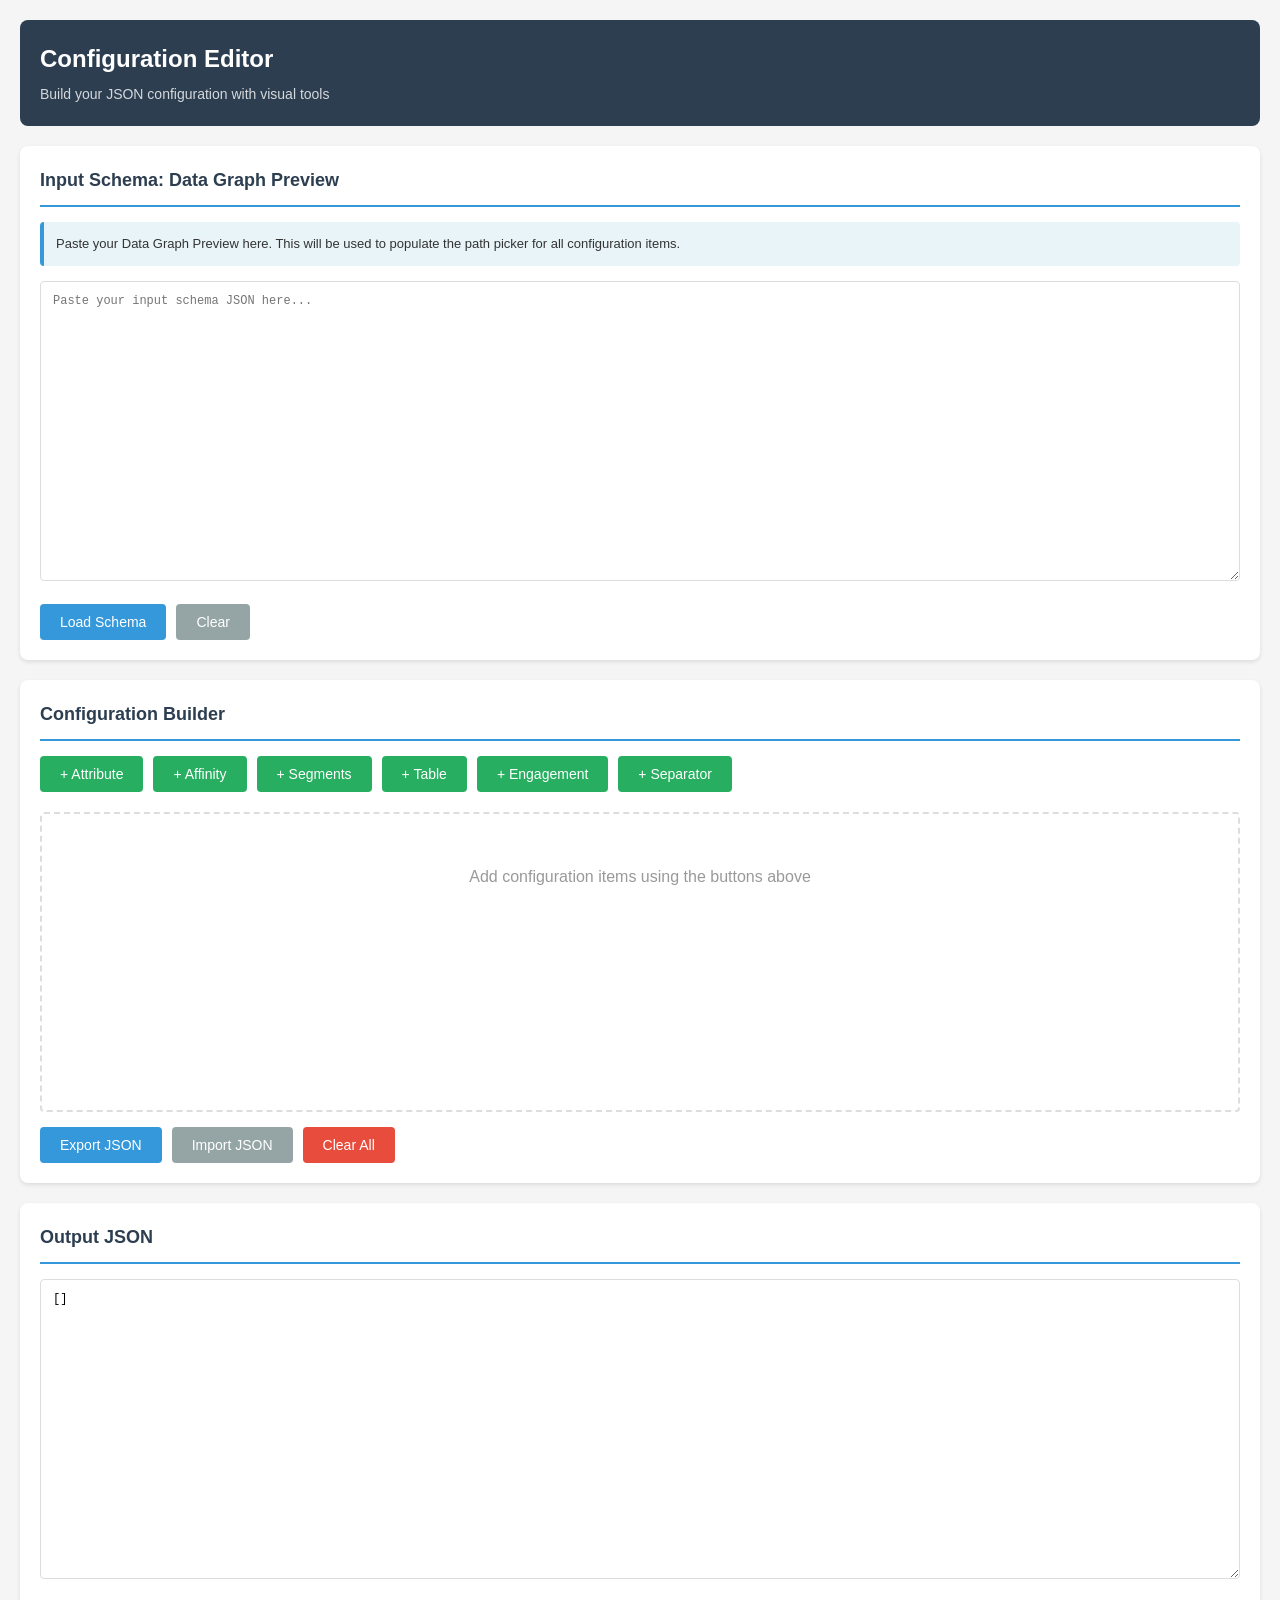
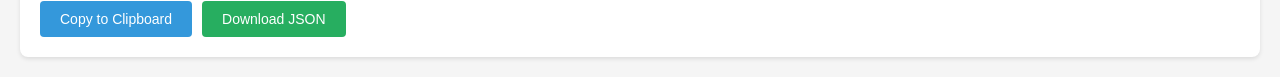
==== index.html @ 658b9f27 "Change editor file name for github pages" ====
<!DOCTYPE html>
<html lang="en">
<head>
    <meta charset="UTF-8">
    <meta name="viewport" content="width=device-width, initial-scale=1.0">
    <title>Configuration Editor</title>
    <style>
        * {
            box-sizing: border-box;
            margin: 0;
            padding: 0;
        }

        body {
            font-family: -apple-system, BlinkMacSystemFont, 'Segoe UI', Roboto, Oxygen, Ubuntu, Cantarell, sans-serif;
            background: #f5f5f5;
            color: #333;
            line-height: 1.6;
        }

        .container {
            max-width: 1400px;
            margin: 0 auto;
            padding: 20px;
        }

        header {
            background: #2c3e50;
            color: white;
            padding: 20px;
            border-radius: 8px;
            margin-bottom: 20px;
        }

        h1 {
            font-size: 24px;
            margin-bottom: 5px;
        }

        .subtitle {
            font-size: 14px;
            opacity: 0.8;
        }

        .main-layout {
            display: flex;
            flex-direction: column;
            gap: 20px;
            margin-bottom: 20px;
        }

        .schema-panel-collapsed {
            background: white;
            border-radius: 8px;
            padding: 15px 20px;
            box-shadow: 0 2px 4px rgba(0,0,0,0.1);
            display: flex;
            justify-content: space-between;
            align-items: center;
        }

        .schema-panel-collapsed .status {
            color: #27ae60;
            font-weight: 500;
        }

        .schema-panel-expanded {
            display: block;
        }

        .schema-panel-hidden {
            display: none;
        }

        .panel {
            background: white;
            border-radius: 8px;
            padding: 20px;
            box-shadow: 0 2px 4px rgba(0,0,0,0.1);
        }

        .panel h2 {
            font-size: 18px;
            margin-bottom: 15px;
            color: #2c3e50;
            border-bottom: 2px solid #3498db;
            padding-bottom: 10px;
        }

        textarea {
            width: 100%;
            min-height: 300px;
            padding: 12px;
            border: 1px solid #ddd;
            border-radius: 4px;
            font-family: 'Courier New', monospace;
            font-size: 12px;
            resize: vertical;
        }

        .button-group {
            display: flex;
            gap: 10px;
            margin-top: 15px;
            flex-wrap: wrap;
        }

        button {
            padding: 10px 20px;
            border: none;
            border-radius: 4px;
            cursor: pointer;
            font-size: 14px;
            transition: all 0.3s;
            font-weight: 500;
        }

        .btn-primary {
            background: #3498db;
            color: white;
        }

        .btn-primary:hover {
            background: #2980b9;
        }

        .btn-success {
            background: #27ae60;
            color: white;
        }

        .btn-success:hover {
            background: #229954;
        }

        .btn-danger {
            background: #e74c3c;
            color: white;
        }

        .btn-danger:hover {
            background: #c0392b;
        }

        .btn-secondary {
            background: #95a5a6;
            color: white;
        }

        .btn-secondary:hover {
            background: #7f8c8d;
        }

        .config-items {
            min-height: 300px;
            border: 2px dashed #ddd;
            border-radius: 4px;
            padding: 10px;
            margin-top: 20px;
        }

        .config-items.empty::before {
            content: 'Add configuration items using the buttons above';
            display: block;
            text-align: center;
            color: #999;
            padding: 40px;
        }

        .config-item {
            background: #f8f9fa;
            border: 1px solid #dee2e6;
            border-radius: 4px;
            padding: 15px;
            margin-bottom: 10px;
            cursor: move;
            transition: all 0.2s;
        }

        .config-item:hover {
            box-shadow: 0 2px 8px rgba(0,0,0,0.15);
        }

        .config-item.dragging {
            opacity: 0.5;
        }

        .config-item-header {
            display: flex;
            justify-content: space-between;
            align-items: center;
            margin-bottom: 12px;
        }

        .config-item-type {
            font-weight: bold;
            color: #3498db;
            text-transform: uppercase;
            font-size: 12px;
            letter-spacing: 0.5px;
        }

        .config-item-actions {
            display: flex;
            gap: 5px;
        }

        .btn-small {
            padding: 4px 8px;
            font-size: 12px;
        }

        .form-group {
            margin-bottom: 12px;
        }

        .form-group label {
            display: block;
            margin-bottom: 5px;
            font-weight: 500;
            font-size: 13px;
            color: #555;
        }

        .form-group input,
        .form-group select {
            width: 100%;
            padding: 8px;
            border: 1px solid #ddd;
            border-radius: 4px;
            font-size: 13px;
        }

        .path-input-group {
            display: flex;
            gap: 5px;
        }

        .path-input-group input {
            flex: 1;
        }

        .path-input-group button {
            padding: 8px 12px;
            white-space: nowrap;
        }

        .separator-item {
            background: #ecf0f1;
            padding: 10px;
            text-align: center;
            color: #7f8c8d;
            font-style: italic;
        }

        /* Modal Styles */
        .modal {
            display: none;
            position: fixed;
            z-index: 1000;
            left: 0;
            top: 0;
            width: 100%;
            height: 100%;
            background-color: rgba(0,0,0,0.5);
        }

        .modal.active {
            display: flex;
            align-items: center;
            justify-content: center;
        }

        .modal-content {
            background: white;
            border-radius: 8px;
            width: 90%;
            max-width: 600px;
            max-height: 80vh;
            display: flex;
            flex-direction: column;
        }

        .modal-header {
            padding: 15px 20px;
            border-bottom: 1px solid #ddd;
        }

        .modal-header h3 {
            font-size: 16px;
            color: #2c3e50;
        }

        .modal-body {
            padding: 15px 20px;
            overflow-y: auto;
            flex: 1;
            max-height: 500px;
        }

        .modal-footer {
            padding: 12px 20px;
            border-top: 1px solid #ddd;
            display: flex;
            justify-content: flex-end;
            gap: 10px;
        }

        /* Tree View Styles */
        .tree {
            list-style: none;
            padding-left: 0;
        }

        .tree ul {
            list-style: none;
            padding-left: 16px;
        }

        .tree-node {
            padding: 2px 0;
        }

        .tree-node-content {
            display: flex;
            align-items: center;
            padding: 4px 6px;
            border-radius: 3px;
            cursor: pointer;
            transition: background 0.15s;
        }

        .tree-node-content:hover {
            background: #e8f4f8;
        }

        .tree-node-content.selected {
            background: #3498db;
            color: white;
        }

        .tree-toggle {
            width: 16px;
            height: 16px;
            display: inline-flex;
            align-items: center;
            justify-content: center;
            margin-right: 4px;
            cursor: pointer;
            font-size: 10px;
            user-select: none;
        }

        .tree-toggle.empty {
            visibility: hidden;
        }

        .tree-label {
            flex: 1;
            font-size: 12px;
        }

        .tree-label.parent {
            font-weight: 600;
        }

        .tree-type {
            font-size: 10px;
            color: #999;
            margin-left: 8px;
        }

        .tree-node-content.selected .tree-type {
            color: rgba(255,255,255,0.8);
        }

        .search-box {
            margin-bottom: 12px;
        }

        .search-box input {
            width: 100%;
            padding: 8px 10px;
            border: 1px solid #ddd;
            border-radius: 4px;
            font-size: 13px;
        }

        /* Column Builder */
        .columns-builder {
            border: 1px solid #ddd;
            border-radius: 4px;
            padding: 10px;
            background: #f9f9f9;
        }

        .column-item {
            background: white;
            border: 1px solid #ddd;
            border-radius: 4px;
            padding: 10px;
            margin-bottom: 8px;
        }

        .column-item-header {
            display: flex;
            justify-content: space-between;
            align-items: center;
            margin-bottom: 8px;
        }

        /* Engagement Items Builder */
        .engagement-items-builder {
            border: 1px solid #ddd;
            border-radius: 4px;
            padding: 10px;
            background: #f9f9f9;
        }

        .engagement-item {
            background: white;
            border: 1px solid #ddd;
            border-radius: 4px;
            padding: 10px;
            margin-bottom: 10px;
        }

        .engagement-item-header {
            display: flex;
            justify-content: space-between;
            align-items: center;
            margin-bottom: 10px;
            font-weight: bold;
        }

        .fields-group {
            background: #f8f9fa;
            padding: 10px;
            border-radius: 4px;
            margin-top: 10px;
        }

        .fields-group-title {
            font-weight: 500;
            margin-bottom: 8px;
            font-size: 13px;
        }

        .color-picker {
            display: flex;
            gap: 8px;
            flex-wrap: wrap;
        }

        .color-option {
            width: 32px;
            height: 32px;
            border-radius: 4px;
            cursor: pointer;
            border: 2px solid transparent;
            transition: all 0.2s;
        }

        .color-option:hover {
            transform: scale(1.1);
            box-shadow: 0 2px 8px rgba(0,0,0,0.2);
        }

        .color-option.selected {
            border: 2px solid #2c3e50;
            transform: scale(1.05);
            box-shadow: 0 2px 8px rgba(0,0,0,0.3);
        }

        .info-message {
            background: #e8f4f8;
            border-left: 4px solid #3498db;
            padding: 12px;
            margin-bottom: 15px;
            border-radius: 4px;
            font-size: 13px;
        }

        .error-message {
            background: #fadbd8;
            border-left: 4px solid #e74c3c;
            padding: 12px;
            margin-bottom: 15px;
            border-radius: 4px;
            font-size: 13px;
            color: #c0392b;
        }

        .success-message {
            background: #d5f4e6;
            border-left: 4px solid #27ae60;
            padding: 12px;
            margin-bottom: 15px;
            border-radius: 4px;
            font-size: 13px;
            color: #229954;
        }

        @media (max-width: 768px) {
            .button-group {
                flex-direction: column;
            }
        }
    </style>
</head>
<body>
    <div class="container">
        <header>
            <h1>Configuration Editor</h1>
            <p class="subtitle">Build your JSON configuration with visual tools</p>
        </header>

        <div class="main-layout">
            <!-- Input Schema Panel - Expanded -->
            <div id="schemaPanel" class="panel schema-panel-expanded">
                <h2>Input Schema: Data Graph Preview</h2>
                <div class="info-message">
                    Paste your Data Graph Preview here. This will be used to populate the path picker for all configuration items.
                </div>
                <textarea id="inputSchema" placeholder="Paste your input schema JSON here..."></textarea>
                <div class="button-group">
                    <button class="btn-primary" onclick="parseSchema()">Load Schema</button>
                    <button class="btn-secondary" onclick="clearSchema()">Clear</button>
                </div>
                <div id="schemaStatus"></div>
            </div>

            <!-- Input Schema Panel - Collapsed -->
            <div id="schemaPanelCollapsed" class="schema-panel-collapsed" style="display: none;">
                <div>
                    <span class="status">✓ Schema Loaded</span>
                </div>
                <div class="button-group">
                    <button class="btn-secondary" onclick="expandSchemaPanel()">Edit Schema</button>
                </div>
            </div>

            <!-- Configuration Builder Panel -->
            <div class="panel">
                <h2>Configuration Builder</h2>
                <div class="button-group">
                    <button class="btn-success" onclick="addItem('attribute')">+ Attribute</button>
                    <button class="btn-success" onclick="addItem('affinity')">+ Affinity</button>
                    <button class="btn-success" onclick="addItem('segments')">+ Segments</button>
                    <button class="btn-success" onclick="addItem('table')">+ Table</button>
                    <button class="btn-success" onclick="addItem('engagement')">+ Engagement</button>
                    <button class="btn-success" onclick="addItem('separator')">+ Separator</button>
                </div>
                <div id="configItems" class="config-items empty"></div>
                <div class="button-group">
                    <button class="btn-primary" onclick="exportConfig()">Export JSON</button>
                    <button class="btn-secondary" onclick="importConfig()">Import JSON</button>
                    <button class="btn-danger" onclick="clearConfig()">Clear All</button>
                </div>
            </div>
        </div>

        <!-- Output Panel -->
        <div class="panel">
            <h2>Output JSON</h2>
            <textarea id="outputJson" readonly placeholder="Your configuration JSON will appear here..."></textarea>
            <div class="button-group">
                <button class="btn-primary" onclick="copyToClipboard()">Copy to Clipboard</button>
                <button class="btn-success" onclick="downloadJson()">Download JSON</button>
            </div>
        </div>
    </div>

    <!-- Resource Picker Modal -->
    <div id="resourcePickerModal" class="modal">
        <div class="modal-content">
            <div class="modal-header">
                <h3>Select Resource Path</h3>
            </div>
            <div class="modal-body">
                <div class="search-box">
                    <input type="text" id="treeSearch" placeholder="Search paths..." oninput="filterTree()">
                </div>
                <div id="treeContainer"></div>
            </div>
            <div class="modal-footer">
                <button class="btn-secondary" onclick="closeResourcePicker()">Cancel</button>
                <button class="btn-primary" onclick="selectResource()">Select</button>
            </div>
        </div>
    </div>

    <script>
        // Global state
        let configItems = [];
        let schemaTree = null;
        let currentPickerCallback = null;
        let selectedPath = null;
        let itemIdCounter = 0;

        // Predefined business-oriented colors for engagement items
        const PASTEL_COLORS = [
            '#3B82F6', // Blue
            '#0EA5E9', // Sky Blue
            '#14B8A6', // Teal
            '#10B981', // Green
            '#8B5CF6', // Purple
            '#6366F1', // Indigo
            '#F59E0B', // Amber
            '#64748B', // Slate
            '#EF4444', // Red
            '#F43F5E'  // Rose Red
        ];

        // Parse input schema and build tree structure
        function parseSchema() {
            const input = document.getElementById('inputSchema').value.trim();
            const statusDiv = document.getElementById('schemaStatus');

            if (!input) {
                statusDiv.innerHTML = '<div class="error-message">Please paste a schema first</div>';
                return;
            }

            try {
                // Preprocess the input to convert <ANY_TYPE> into valid JSON strings
                // This regex matches any <WORD> pattern and wraps it in quotes
                let processedInput = input.replace(/<([A-Z_]+)>/g, '"<$1>"');

                const schema = JSON.parse(processedInput);
                schemaTree = buildSchemaTree(schema);
                statusDiv.innerHTML = '<div class="success-message">Schema loaded successfully!</div>';
                setTimeout(() => {
                    statusDiv.innerHTML = '';
                    collapseSchemaPanel();
                }, 1000);
            } catch (e) {
                statusDiv.innerHTML = `<div class="error-message">Invalid format: ${e.message}</div>`;
            }
        }

        function buildSchemaTree(obj, path = '', parentIsArray = false) {
            const tree = [];

            for (const [key, value] of Object.entries(obj)) {
                const currentPath = path ? `${path}.${key}` : key;
                const node = {
                    key: key,
                    path: currentPath,
                    type: null,
                    children: []
                };

                if (Array.isArray(value)) {
                    node.type = 'ARRAY';
                    if (value.length > 0 && typeof value[0] === 'object') {
                        node.children = buildSchemaTree(value[0], currentPath, true);
                    }
                } else if (typeof value === 'object' && value !== null) {
                    node.type = 'OBJECT';
                    node.children = buildSchemaTree(value, currentPath, false);
                } else if (typeof value === 'string' && value.match(/<([A-Z_]+)>/)) {
                    node.type = value.replace(/<|>/g, '');
                }

                tree.push(node);
            }

            // Sort: parent nodes (with children) first, then leaf nodes
            tree.sort((a, b) => {
                const aHasChildren = a.children && a.children.length > 0;
                const bHasChildren = b.children && b.children.length > 0;
                if (aHasChildren && !bHasChildren) return -1;
                if (!aHasChildren && bHasChildren) return 1;
                return a.key.localeCompare(b.key);
            });

            return tree;
        }

        function clearSchema() {
            document.getElementById('inputSchema').value = '';
            schemaTree = null;
            document.getElementById('schemaStatus').innerHTML = '';
            expandSchemaPanel();
        }

        function collapseSchemaPanel() {
            document.getElementById('schemaPanel').style.display = 'none';
            document.getElementById('schemaPanelCollapsed').style.display = 'flex';
        }

        function expandSchemaPanel() {
            document.getElementById('schemaPanel').style.display = 'block';
            document.getElementById('schemaPanelCollapsed').style.display = 'none';
        }

        // Configuration item management
        function addItem(type) {
            if (!schemaTree && type !== 'separator') {
                alert('Please load the input schema first');
                return;
            }

            const item = {
                id: itemIdCounter++,
                type: type
            };

            switch(type) {
                case 'attribute':
                    item.label = '';
                    item.path = '';
                    break;
                case 'affinity':
                    item.path = '';
                    item.sectionLabel = '';
                    item.dimensionField = '';
                    item.affinityField = '';
                    item.maxRows = 10;
                    break;
                case 'segments':
                    item.path = '';
                    item.sectionLabel = '';
                    break;
                case 'table':
                    item.path = '';
                    item.sectionLabel = '';
                    item.columns = [];
                    break;
                case 'engagement':
                    item.maxRows = 20;
                    item.items = [];
                    break;
                case 'separator':
                    // No additional properties
                    break;
            }

            configItems.push(item);
            renderConfigItems();
        }

        function removeItem(id) {
            configItems = configItems.filter(item => item.id !== id);
            renderConfigItems();
        }

        function moveItem(id, direction) {
            const index = configItems.findIndex(item => item.id === id);
            if (direction === 'up' && index > 0) {
                [configItems[index], configItems[index - 1]] = [configItems[index - 1], configItems[index]];
            } else if (direction === 'down' && index < configItems.length - 1) {
                [configItems[index], configItems[index + 1]] = [configItems[index + 1], configItems[index]];
            }
            renderConfigItems();
        }

        function updateItem(id, field, value) {
            const item = configItems.find(item => item.id === id);
            if (item) {
                item[field] = value;
                updateOutput();
            }
        }

        function updateItemAndRefresh(id, field, value) {
            updateItem(id, field, value);
            renderConfigItems();
        }

        // Get field options from a path's subnodes
        function getFieldOptionsForPath(path) {
            if (!path || !schemaTree) return [];

            const node = findNodeByPath(schemaTree, path);
            if (!node || !node.children || node.children.length === 0) return [];

            // Get all leaf fields (non-object, non-array children)
            return node.children
                .filter(child => child.type !== 'OBJECT' && child.type !== 'ARRAY')
                .map(child => child.key);
        }

        // Find a node by its path in the tree
        function findNodeByPath(nodes, targetPath) {
            for (const node of nodes) {
                if (node.path === targetPath) {
                    return node;
                }
                if (node.children && node.children.length > 0) {
                    const found = findNodeByPath(node.children, targetPath);
                    if (found) return found;
                }
            }
            return null;
        }

        // Render a dropdown for field selection
        function renderFieldDropdown(itemId, fieldName, currentValue, options) {
            const optionsHtml = options.map(opt =>
                `<option value="${opt}" ${opt === currentValue ? 'selected' : ''}>${opt}</option>`
            ).join('');

            return `
                <select onchange="updateItem(${itemId}, '${fieldName}', this.value)">
                    <option value="">-- Select Field --</option>
                    ${optionsHtml}
                </select>
            `;
        }

        // Render a text input for field selection (fallback)
        function renderFieldInput(itemId, fieldName, currentValue) {
            return `
                <input type="text" value="${currentValue || ''}"
                       onchange="updateItem(${itemId}, '${fieldName}', this.value)">
            `;
        }

        function renderConfigItems() {
            const container = document.getElementById('configItems');

            if (configItems.length === 0) {
                container.className = 'config-items empty';
                container.innerHTML = '';
                updateOutput();
                return;
            }

            container.className = 'config-items';
            container.innerHTML = configItems.map((item, index) => {
                if (item.type === 'separator') {
                    return renderSeparator(item, index);
                }
                return renderConfigItem(item, index);
            }).join('');

            // Setup drag and drop
            setupDragAndDrop();
            updateOutput();
        }

        function renderSeparator(item, index) {
            return `
                <div class="config-item separator-item" data-id="${item.id}">
                    <div class="config-item-header">
                        <span class="config-item-type">Separator</span>
                        <div class="config-item-actions">
                            ${index > 0 ? '<button class="btn-small btn-secondary" onclick="moveItem(' + item.id + ', \'up\')">↑</button>' : ''}
                            ${index < configItems.length - 1 ? '<button class="btn-small btn-secondary" onclick="moveItem(' + item.id + ', \'down\')">↓</button>' : ''}
                            <button class="btn-small btn-danger" onclick="removeItem(${item.id})">×</button>
                        </div>
                    </div>
                    <div>─────────────────────────────</div>
                </div>
            `;
        }

        function renderConfigItem(item, index) {
            const content = renderItemContent(item);
            return `
                <div class="config-item" data-id="${item.id}" draggable="true">
                    <div class="config-item-header">
                        <span class="config-item-type">${item.type}</span>
                        <div class="config-item-actions">
                            ${index > 0 ? '<button class="btn-small btn-secondary" onclick="moveItem(' + item.id + ', \'up\')">↑</button>' : ''}
                            ${index < configItems.length - 1 ? '<button class="btn-small btn-secondary" onclick="moveItem(' + item.id + ', \'down\')">↓</button>' : ''}
                            <button class="btn-small btn-danger" onclick="removeItem(${item.id})">×</button>
                        </div>
                    </div>
                    ${content}
                </div>
            `;
        }

        function renderItemContent(item) {
            switch(item.type) {
                case 'attribute':
                    return renderAttributeForm(item);
                case 'affinity':
                    return renderAffinityForm(item);
                case 'segments':
                    return renderSegmentsForm(item);
                case 'table':
                    return renderTableForm(item);
                case 'engagement':
                    return renderEngagementForm(item);
                default:
                    return '';
            }
        }

        function renderAttributeForm(item) {
            return `
                <div class="form-group">
                    <label>Label</label>
                    <input type="text" value="${item.label || ''}"
                           onchange="updateItem(${item.id}, 'label', this.value)">
                </div>
                <div class="form-group">
                    <label>Path</label>
                    <div class="path-input-group">
                        <input type="text" value="${item.path || ''}"
                               onchange="updateItem(${item.id}, 'path', this.value)">
                        <button class="btn-primary" onclick="openResourcePicker(${item.id}, 'path')">Browse</button>
                    </div>
                </div>
            `;
        }

        function renderAffinityForm(item) {
            const fieldOptions = getFieldOptionsForPath(item.path);
            const dimensionFieldHtml = fieldOptions.length > 0
                ? renderFieldDropdown(item.id, 'dimensionField', item.dimensionField, fieldOptions)
                : renderFieldInput(item.id, 'dimensionField', item.dimensionField);
            const affinityFieldHtml = fieldOptions.length > 0
                ? renderFieldDropdown(item.id, 'affinityField', item.affinityField, fieldOptions)
                : renderFieldInput(item.id, 'affinityField', item.affinityField);

            return `
                <div class="form-group">
                    <label>Section Label</label>
                    <input type="text" value="${item.sectionLabel || ''}"
                           onchange="updateItem(${item.id}, 'sectionLabel', this.value)">
                </div>
                <div class="form-group">
                    <label>Path</label>
                    <div class="path-input-group">
                        <input type="text" value="${item.path || ''}"
                               onchange="updateItemAndRefresh(${item.id}, 'path', this.value)">
                        <button class="btn-primary" onclick="openResourcePicker(${item.id}, 'path')">Browse</button>
                    </div>
                </div>
                <div class="form-group">
                    <label>Dimension Field</label>
                    ${dimensionFieldHtml}
                </div>
                <div class="form-group">
                    <label>Affinity Field</label>
                    ${affinityFieldHtml}
                </div>
                <div class="form-group">
                    <label>Max Rows</label>
                    <input type="number" value="${item.maxRows || 10}"
                           onchange="updateItem(${item.id}, 'maxRows', parseInt(this.value))">
                </div>
            `;
        }

        function renderSegmentsForm(item) {
            return `
                <div class="form-group">
                    <label>Section Label</label>
                    <input type="text" value="${item.sectionLabel || ''}"
                           onchange="updateItem(${item.id}, 'sectionLabel', this.value)">
                </div>
                <div class="form-group">
                    <label>Path</label>
                    <div class="path-input-group">
                        <input type="text" value="${item.path || ''}"
                               onchange="updateItem(${item.id}, 'path', this.value)">
                        <button class="btn-primary" onclick="openResourcePicker(${item.id}, 'path')">Browse</button>
                    </div>
                </div>
            `;
        }

        function renderTableForm(item) {
            const fieldOptions = getFieldOptionsForPath(item.path);

            const columnsHtml = (item.columns || []).map((col, idx) => {
                const propertyHtml = fieldOptions.length > 0
                    ? renderColumnPropertyDropdown(item.id, idx, col.property, fieldOptions)
                    : `<input type="text" value="${col.property || ''}"
                               onchange="updateColumn(${item.id}, ${idx}, 'property', this.value)">`;

                return `
                    <div class="column-item">
                        <div class="column-item-header">
                            <strong>Column ${idx + 1}</strong>
                            <button class="btn-small btn-danger" onclick="removeColumn(${item.id}, ${idx})">×</button>
                        </div>
                        <div class="form-group">
                            <label>Label</label>
                            <input type="text" value="${col.label || ''}"
                                   onchange="updateColumn(${item.id}, ${idx}, 'label', this.value)">
                        </div>
                        <div class="form-group">
                            <label>Property</label>
                            ${propertyHtml}
                        </div>
                    </div>
                `;
            }).join('');

            return `
                <div class="form-group">
                    <label>Section Label</label>
                    <input type="text" value="${item.sectionLabel || ''}"
                           onchange="updateItem(${item.id}, 'sectionLabel', this.value)">
                </div>
                <div class="form-group">
                    <label>Path</label>
                    <div class="path-input-group">
                        <input type="text" value="${item.path || ''}"
                               onchange="updateItemAndRefresh(${item.id}, 'path', this.value)">
                        <button class="btn-primary" onclick="openResourcePicker(${item.id}, 'path')">Browse</button>
                    </div>
                </div>
                <div class="form-group">
                    <label>Columns</label>
                    <div class="columns-builder">
                        ${columnsHtml}
                        <button class="btn-success btn-small" onclick="addColumn(${item.id})">+ Add Column</button>
                    </div>
                </div>
            `;
        }

        function renderColumnPropertyDropdown(itemId, columnIndex, currentValue, options) {
            const optionsHtml = options.map(opt =>
                `<option value="${opt}" ${opt === currentValue ? 'selected' : ''}>${opt}</option>`
            ).join('');

            return `
                <select onchange="updateColumn(${itemId}, ${columnIndex}, 'property', this.value)">
                    <option value="">-- Select Property --</option>
                    ${optionsHtml}
                </select>
            `;
        }

        function renderEngagementForm(item) {
            const itemsHtml = (item.items || []).map((engItem, idx) => {
                const fieldOptions = getFieldOptionsForPath(engItem.path);

                const timestampHtml = fieldOptions.length > 0
                    ? renderEngagementFieldDropdown(item.id, idx, 'timestamp', engItem.fields?.timestamp, fieldOptions)
                    : `<input type="text" value="${engItem.fields?.timestamp || ''}"
                               onchange="updateEngagementItemField(${item.id}, ${idx}, 'timestamp', this.value)">`;

                const titleHtml = fieldOptions.length > 0
                    ? renderEngagementFieldDropdown(item.id, idx, 'title', engItem.fields?.title, fieldOptions)
                    : `<input type="text" value="${engItem.fields?.title || ''}"
                               onchange="updateEngagementItemField(${item.id}, ${idx}, 'title', this.value)">`;

                const detailHtml = fieldOptions.length > 0
                    ? renderEngagementFieldDropdown(item.id, idx, 'detail', engItem.fields?.detail, fieldOptions)
                    : `<input type="text" value="${engItem.fields?.detail || ''}"
                               onchange="updateEngagementItemField(${item.id}, ${idx}, 'detail', this.value)">`;

                const colorPickerHtml = PASTEL_COLORS.map(color =>
                    `<div class="color-option ${engItem.color === color ? 'selected' : ''}"
                          style="background-color: ${color};"
                          onclick="updateEngagementItemColor(${item.id}, ${idx}, '${color}')"
                          title="${color}"></div>`
                ).join('');

                return `
                    <div class="engagement-item">
                        <div class="engagement-item-header">
                            <span>Engagement ${idx + 1}</span>
                            <button class="btn-small btn-danger" onclick="removeEngagementItem(${item.id}, ${idx})">×</button>
                        </div>
                        <div class="form-group">
                            <label>Label</label>
                            <input type="text" value="${engItem.label || ''}"
                                   onchange="updateEngagementItem(${item.id}, ${idx}, 'label', this.value)">
                        </div>
                        <div class="form-group">
                            <label>Color</label>
                            <div class="color-picker">
                                ${colorPickerHtml}
                            </div>
                        </div>
                        <div class="form-group">
                            <label>Path</label>
                            <div class="path-input-group">
                                <input type="text" value="${engItem.path || ''}"
                                       onchange="updateEngagementItemAndRefresh(${item.id}, ${idx}, 'path', this.value)">
                                <button class="btn-primary btn-small" onclick="openEngagementPathPicker(${item.id}, ${idx})">Browse</button>
                            </div>
                        </div>
                        <div class="fields-group">
                            <div class="fields-group-title">Fields</div>
                            <div class="form-group">
                                <label>Timestamp</label>
                                ${timestampHtml}
                            </div>
                            <div class="form-group">
                                <label>Title</label>
                                ${titleHtml}
                            </div>
                            <div class="form-group">
                                <label>Detail</label>
                                ${detailHtml}
                            </div>
                        </div>
                    </div>
                `;
            }).join('');

            return `
                <div class="form-group">
                    <label>Max Rows</label>
                    <input type="number" value="${item.maxRows || 20}"
                           onchange="updateItem(${item.id}, 'maxRows', parseInt(this.value))">
                </div>
                <div class="form-group">
                    <label>Engagement Items</label>
                    <div class="engagement-items-builder">
                        ${itemsHtml}
                        <button class="btn-success btn-small" onclick="addEngagementItem(${item.id})">+ Add Engagement</button>
                    </div>
                </div>
            `;
        }

        function renderEngagementFieldDropdown(itemId, engItemIndex, fieldName, currentValue, options) {
            const optionsHtml = options.map(opt =>
                `<option value="${opt}" ${opt === currentValue ? 'selected' : ''}>${opt}</option>`
            ).join('');

            return `
                <select onchange="updateEngagementItemField(${itemId}, ${engItemIndex}, '${fieldName}', this.value)">
                    <option value="">-- Select Field --</option>
                    ${optionsHtml}
                </select>
            `;
        }

        // Column management for table type
        function addColumn(itemId) {
            const item = configItems.find(i => i.id === itemId);
            if (item) {
                if (!item.columns) item.columns = [];
                item.columns.push({ label: '', property: '' });
                renderConfigItems();
            }
        }

        function removeColumn(itemId, columnIndex) {
            const item = configItems.find(i => i.id === itemId);
            if (item && item.columns) {
                item.columns.splice(columnIndex, 1);
                renderConfigItems();
            }
        }

        function updateColumn(itemId, columnIndex, field, value) {
            const item = configItems.find(i => i.id === itemId);
            if (item && item.columns && item.columns[columnIndex]) {
                item.columns[columnIndex][field] = value;
                updateOutput();
            }
        }

        // Engagement item management
        function addEngagementItem(itemId) {
            const item = configItems.find(i => i.id === itemId);
            if (item) {
                if (!item.items) item.items = [];
                item.items.push({
                    label: '',
                    path: '',
                    color: PASTEL_COLORS[0], // Default to first color
                    fields: {
                        timestamp: '',
                        title: '',
                        detail: ''
                    }
                });
                renderConfigItems();
            }
        }

        function removeEngagementItem(itemId, engItemIndex) {
            const item = configItems.find(i => i.id === itemId);
            if (item && item.items) {
                item.items.splice(engItemIndex, 1);
                renderConfigItems();
            }
        }

        function updateEngagementItem(itemId, engItemIndex, field, value) {
            const item = configItems.find(i => i.id === itemId);
            if (item && item.items && item.items[engItemIndex]) {
                item.items[engItemIndex][field] = value;
                updateOutput();
            }
        }

        function updateEngagementItemAndRefresh(itemId, engItemIndex, field, value) {
            updateEngagementItem(itemId, engItemIndex, field, value);
            renderConfigItems();
        }

        function updateEngagementItemColor(itemId, engItemIndex, color) {
            const item = configItems.find(i => i.id === itemId);
            if (item && item.items && item.items[engItemIndex]) {
                item.items[engItemIndex].color = color;
                renderConfigItems();
            }
        }

        function updateEngagementItemField(itemId, engItemIndex, field, value) {
            const item = configItems.find(i => i.id === itemId);
            if (item && item.items && item.items[engItemIndex]) {
                if (!item.items[engItemIndex].fields) {
                    item.items[engItemIndex].fields = {};
                }
                item.items[engItemIndex].fields[field] = value;
                updateOutput();
            }
        }

        function openEngagementPathPicker(itemId, engItemIndex) {
            if (!schemaTree) {
                alert('Please load the input schema first');
                return;
            }

            currentPickerCallback = (path) => {
                updateEngagementItemAndRefresh(itemId, engItemIndex, 'path', path);
            };
            showResourcePicker();
        }

        // Resource Picker
        function openResourcePicker(itemId, field) {
            if (!schemaTree) {
                alert('Please load the input schema first');
                return;
            }

            currentPickerCallback = (path) => {
                updateItemAndRefresh(itemId, field, path);
            };

            showResourcePicker();
        }

        function showResourcePicker() {
            selectedPath = null;
            renderTree(schemaTree);
            document.getElementById('resourcePickerModal').classList.add('active');
        }

        function closeResourcePicker() {
            document.getElementById('resourcePickerModal').classList.remove('active');
            currentPickerCallback = null;
            selectedPath = null;
        }

        function selectResource() {
            if (selectedPath && currentPickerCallback) {
                currentPickerCallback(selectedPath);
                closeResourcePicker();
            } else {
                alert('Please select a path first');
            }
        }

        function renderTree(nodes, container = null) {
            if (!container) {
                container = document.getElementById('treeContainer');
            }

            const ul = document.createElement('ul');
            ul.className = 'tree';

            nodes.forEach(node => {
                const li = document.createElement('li');
                li.className = 'tree-node';

                const content = document.createElement('div');
                content.className = 'tree-node-content';
                content.dataset.path = node.path;

                // Toggle button
                const toggle = document.createElement('span');
                toggle.className = 'tree-toggle';
                if (node.children && node.children.length > 0) {
                    toggle.textContent = '▶';
                    toggle.onclick = (e) => {
                        e.stopPropagation();
                        const childrenUl = li.querySelector('ul');
                        if (childrenUl) {
                            const isExpanded = childrenUl.style.display !== 'none';
                            childrenUl.style.display = isExpanded ? 'none' : 'block';
                            toggle.textContent = isExpanded ? '▶' : '▼';
                        }
                    };
                } else {
                    toggle.classList.add('empty');
                }

                // Label
                const label = document.createElement('span');
                label.className = 'tree-label';
                if (node.children && node.children.length > 0) {
                    label.classList.add('parent');
                }
                label.textContent = node.key;

                // Type
                const type = document.createElement('span');
                type.className = 'tree-type';
                if (node.type) {
                    type.textContent = node.type;
                }

                content.appendChild(toggle);
                content.appendChild(label);
                content.appendChild(type);

                content.onclick = () => {
                    document.querySelectorAll('.tree-node-content').forEach(el => {
                        el.classList.remove('selected');
                    });
                    content.classList.add('selected');
                    selectedPath = node.path;
                };

                li.appendChild(content);

                if (node.children && node.children.length > 0) {
                    const childUl = document.createElement('ul');
                    childUl.style.display = 'none';
                    renderTreeNodes(node.children, childUl);
                    li.appendChild(childUl);
                }

                ul.appendChild(li);
            });

            container.innerHTML = '';
            container.appendChild(ul);
        }

        function renderTreeNodes(nodes, ul) {
            nodes.forEach(node => {
                const li = document.createElement('li');
                li.className = 'tree-node';

                const content = document.createElement('div');
                content.className = 'tree-node-content';
                content.dataset.path = node.path;

                const toggle = document.createElement('span');
                toggle.className = 'tree-toggle';
                if (node.children && node.children.length > 0) {
                    toggle.textContent = '▶';
                    toggle.onclick = (e) => {
                        e.stopPropagation();
                        const childrenUl = li.querySelector('ul');
                        if (childrenUl) {
                            const isExpanded = childrenUl.style.display !== 'none';
                            childrenUl.style.display = isExpanded ? 'none' : 'block';
                            toggle.textContent = isExpanded ? '▶' : '▼';
                        }
                    };
                } else {
                    toggle.classList.add('empty');
                }

                const label = document.createElement('span');
                label.className = 'tree-label';
                if (node.children && node.children.length > 0) {
                    label.classList.add('parent');
                }
                label.textContent = node.key;

                const type = document.createElement('span');
                type.className = 'tree-type';
                if (node.type) {
                    type.textContent = node.type;
                }

                content.appendChild(toggle);
                content.appendChild(label);
                content.appendChild(type);

                content.onclick = () => {
                    document.querySelectorAll('.tree-node-content').forEach(el => {
                        el.classList.remove('selected');
                    });
                    content.classList.add('selected');
                    selectedPath = node.path;
                };

                li.appendChild(content);

                if (node.children && node.children.length > 0) {
                    const childUl = document.createElement('ul');
                    childUl.style.display = 'none';
                    renderTreeNodes(node.children, childUl);
                    li.appendChild(childUl);
                }

                ul.appendChild(li);
            });
        }

        function filterTree() {
            const searchTerm = document.getElementById('treeSearch').value.toLowerCase();

            if (!searchTerm) {
                renderTree(schemaTree);
                return;
            }

            const filteredTree = filterTreeNodes(schemaTree, searchTerm);
            renderTree(filteredTree);

            // Expand all nodes when searching
            document.querySelectorAll('.tree-node ul').forEach(ul => {
                ul.style.display = 'block';
            });
            document.querySelectorAll('.tree-toggle').forEach(toggle => {
                if (!toggle.classList.contains('empty')) {
                    toggle.textContent = '▼';
                }
            });
        }

        function filterTreeNodes(nodes, searchTerm) {
            const result = [];

            nodes.forEach(node => {
                const matches = node.key.toLowerCase().includes(searchTerm) ||
                               node.path.toLowerCase().includes(searchTerm);

                let filteredChildren = [];
                if (node.children && node.children.length > 0) {
                    filteredChildren = filterTreeNodes(node.children, searchTerm);
                }

                if (matches || filteredChildren.length > 0) {
                    result.push({
                        ...node,
                        children: filteredChildren
                    });
                }
            });

            return result;
        }

        // Drag and Drop
        function setupDragAndDrop() {
            const items = document.querySelectorAll('.config-item[draggable="true"]');

            items.forEach(item => {
                item.addEventListener('dragstart', handleDragStart);
                item.addEventListener('dragend', handleDragEnd);
                item.addEventListener('dragover', handleDragOver);
                item.addEventListener('drop', handleDrop);
            });
        }

        let draggedElement = null;

        function handleDragStart(e) {
            draggedElement = this;
            this.classList.add('dragging');
            e.dataTransfer.effectAllowed = 'move';
        }

        function handleDragEnd(e) {
            this.classList.remove('dragging');
        }

        function handleDragOver(e) {
            if (e.preventDefault) {
                e.preventDefault();
            }
            e.dataTransfer.dropEffect = 'move';
            return false;
        }

        function handleDrop(e) {
            if (e.stopPropagation) {
                e.stopPropagation();
            }

            if (draggedElement !== this) {
                const draggedId = parseInt(draggedElement.dataset.id);
                const targetId = parseInt(this.dataset.id);

                const draggedIndex = configItems.findIndex(item => item.id === draggedId);
                const targetIndex = configItems.findIndex(item => item.id === targetId);

                const [draggedItem] = configItems.splice(draggedIndex, 1);
                configItems.splice(targetIndex, 0, draggedItem);

                renderConfigItems();
            }

            return false;
        }

        // Output Management
        function updateOutput() {
            const output = configItems.map(item => {
                const outputItem = { type: item.type };

                switch(item.type) {
                    case 'attribute':
                        outputItem.label = item.label || '';
                        outputItem.path = item.path || '';
                        break;
                    case 'affinity':
                        outputItem.path = item.path || '';
                        outputItem.sectionLabel = item.sectionLabel || '';
                        outputItem.dimensionField = item.dimensionField || '';
                        outputItem.affinityField = item.affinityField || '';
                        outputItem.maxRows = item.maxRows || 10;
                        break;
                    case 'segments':
                        outputItem.path = item.path || '';
                        outputItem.sectionLabel = item.sectionLabel || '';
                        break;
                    case 'table':
                        outputItem.path = item.path || '';
                        outputItem.sectionLabel = item.sectionLabel || '';
                        outputItem.columns = item.columns || [];
                        break;
                    case 'engagement':
                        outputItem.maxRows = item.maxRows || 20;
                        outputItem.items = (item.items || []).map(engItem => ({
                            label: engItem.label || '',
                            color: engItem.color || PASTEL_COLORS[0],
                            path: engItem.path || '',
                            fields: engItem.fields || {}
                        }));
                        break;
                    case 'separator':
                        // No additional properties
                        break;
                }

                return outputItem;
            });

            document.getElementById('outputJson').value = JSON.stringify(output, null, 2);
        }

        function exportConfig() {
            updateOutput();
            const output = document.getElementById('outputJson').value;
            if (output) {
                alert('Configuration exported to output area!');
            }
        }

        function importConfig() {
            const input = prompt('Paste your configuration JSON:');
            if (input) {
                try {
                    const imported = JSON.parse(input);
                    configItems = imported.map(item => {
                        const configItem = {
                            ...item,
                            id: itemIdCounter++
                        };

                        // Ensure engagement items have colors
                        if (configItem.type === 'engagement' && configItem.items) {
                            configItem.items = configItem.items.map((engItem, idx) => ({
                                ...engItem,
                                color: engItem.color || PASTEL_COLORS[idx % PASTEL_COLORS.length]
                            }));
                        }

                        return configItem;
                    });
                    renderConfigItems();
                    alert('Configuration imported successfully!');
                } catch (e) {
                    alert('Invalid JSON: ' + e.message);
                }
            }
        }

        function clearConfig() {
            if (confirm('Are you sure you want to clear all configuration items?')) {
                configItems = [];
                renderConfigItems();
            }
        }

        function copyToClipboard() {
            // Copy minified JSON (no formatting)
            const minifiedJson = JSON.stringify(configItems.map(item => {
                const outputItem = { type: item.type };

                switch(item.type) {
                    case 'attribute':
                        outputItem.label = item.label || '';
                        outputItem.path = item.path || '';
                        break;
                    case 'affinity':
                        outputItem.path = item.path || '';
                        outputItem.sectionLabel = item.sectionLabel || '';
                        outputItem.dimensionField = item.dimensionField || '';
                        outputItem.affinityField = item.affinityField || '';
                        outputItem.maxRows = item.maxRows || 10;
                        break;
                    case 'segments':
                        outputItem.path = item.path || '';
                        outputItem.sectionLabel = item.sectionLabel || '';
                        break;
                    case 'table':
                        outputItem.path = item.path || '';
                        outputItem.sectionLabel = item.sectionLabel || '';
                        outputItem.columns = item.columns || [];
                        break;
                    case 'engagement':
                        outputItem.maxRows = item.maxRows || 20;
                        outputItem.items = (item.items || []).map(engItem => ({
                            label: engItem.label || '',
                            color: engItem.color || PASTEL_COLORS[0],
                            path: engItem.path || '',
                            fields: engItem.fields || {}
                        }));
                        break;
                    case 'separator':
                        // No additional properties
                        break;
                }

                return outputItem;
            }));

            // Create a temporary textarea to copy from
            const tempTextarea = document.createElement('textarea');
            tempTextarea.value = minifiedJson;
            tempTextarea.style.position = 'fixed';
            tempTextarea.style.left = '-9999px';
            document.body.appendChild(tempTextarea);
            tempTextarea.select();
            document.execCommand('copy');
            document.body.removeChild(tempTextarea);

            alert('Copied to clipboard (minified)!');
        }

        function downloadJson() {
            if (configItems.length === 0) {
                alert('No configuration to download');
                return;
            }

            // Generate minified JSON for download
            const minifiedJson = JSON.stringify(configItems.map(item => {
                const outputItem = { type: item.type };

                switch(item.type) {
                    case 'attribute':
                        outputItem.label = item.label || '';
                        outputItem.path = item.path || '';
                        break;
                    case 'affinity':
                        outputItem.path = item.path || '';
                        outputItem.sectionLabel = item.sectionLabel || '';
                        outputItem.dimensionField = item.dimensionField || '';
                        outputItem.affinityField = item.affinityField || '';
                        outputItem.maxRows = item.maxRows || 10;
                        break;
                    case 'segments':
                        outputItem.path = item.path || '';
                        outputItem.sectionLabel = item.sectionLabel || '';
                        break;
                    case 'table':
                        outputItem.path = item.path || '';
                        outputItem.sectionLabel = item.sectionLabel || '';
                        outputItem.columns = item.columns || [];
                        break;
                    case 'engagement':
                        outputItem.maxRows = item.maxRows || 20;
                        outputItem.items = (item.items || []).map(engItem => ({
                            label: engItem.label || '',
                            color: engItem.color || PASTEL_COLORS[0],
                            path: engItem.path || '',
                            fields: engItem.fields || {}
                        }));
                        break;
                    case 'separator':
                        // No additional properties
                        break;
                }

                return outputItem;
            }));

            const blob = new Blob([minifiedJson], { type: 'application/json' });
            const url = URL.createObjectURL(blob);
            const a = document.createElement('a');
            a.href = url;
            a.download = 'config.json';
            document.body.appendChild(a);
            a.click();
            document.body.removeChild(a);
            URL.revokeObjectURL(url);
        }

        // Initialize
        renderConfigItems();
    </script>
</body>
</html>
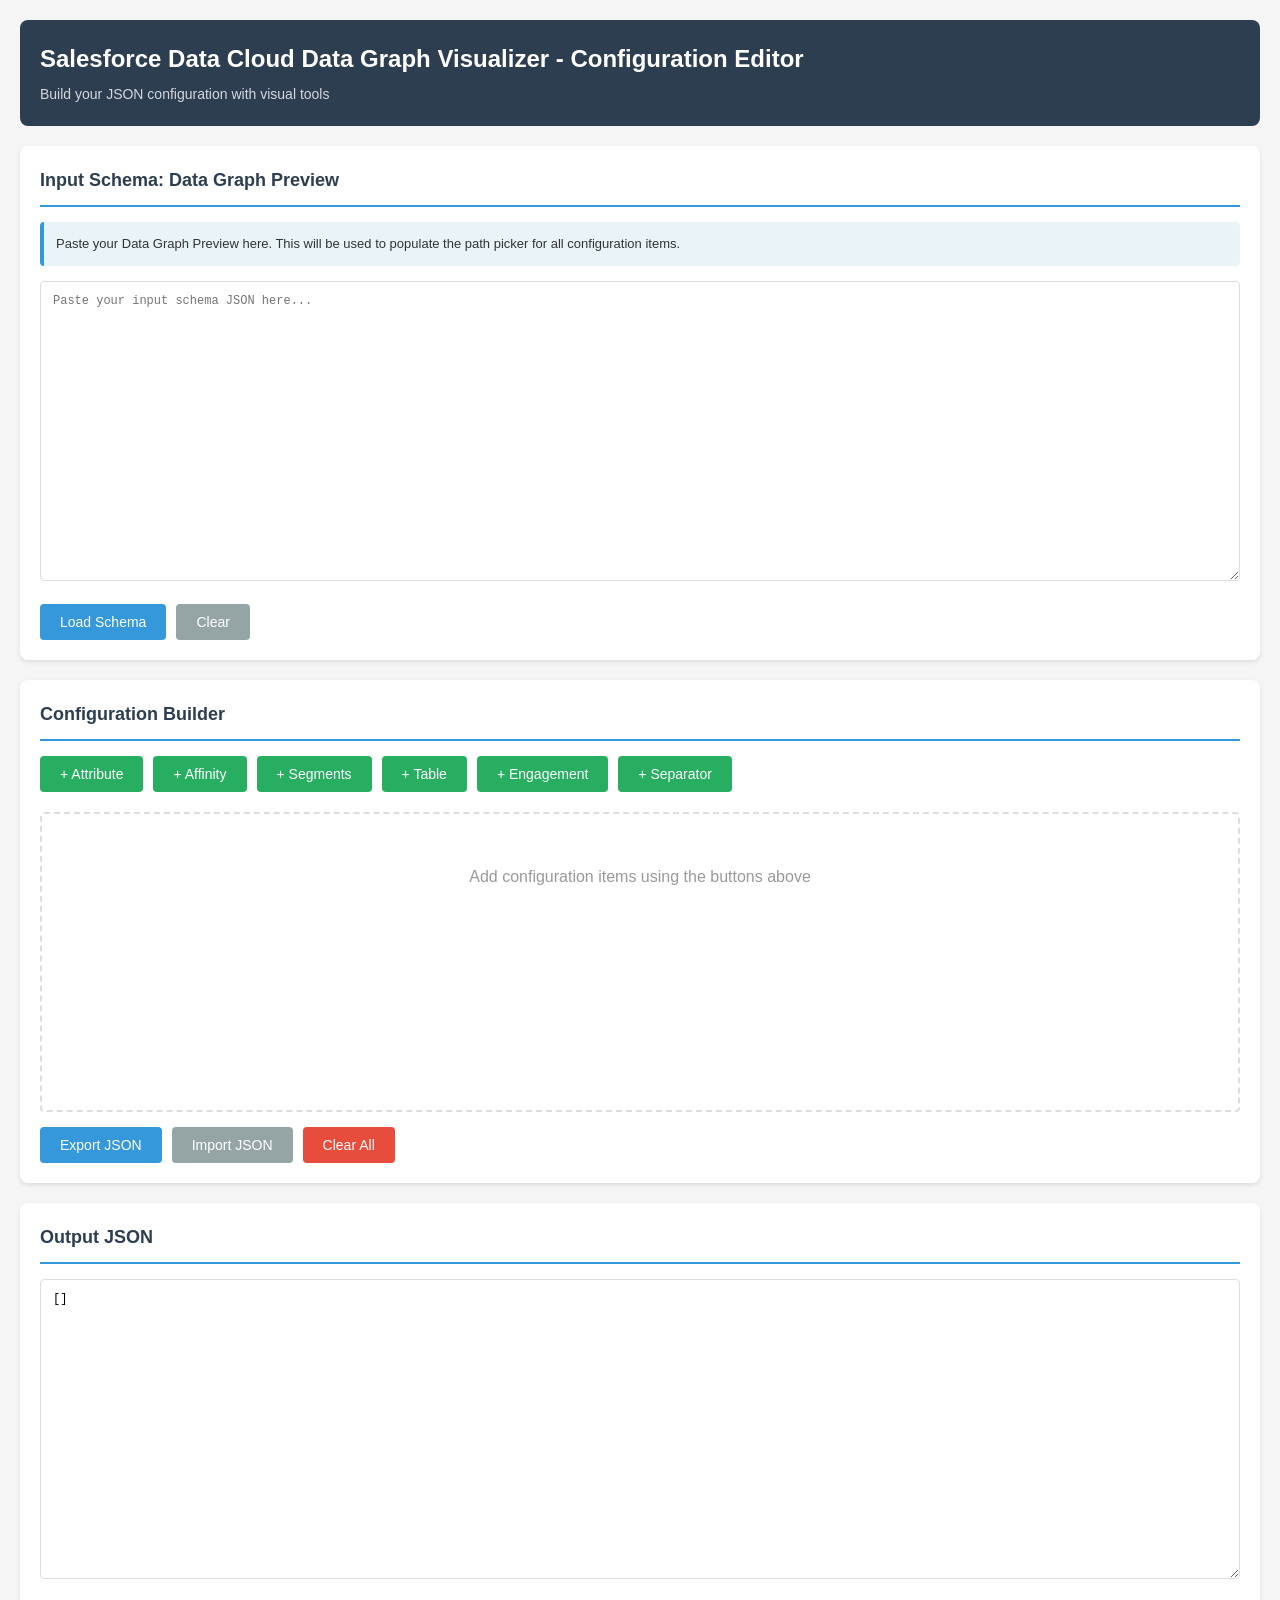
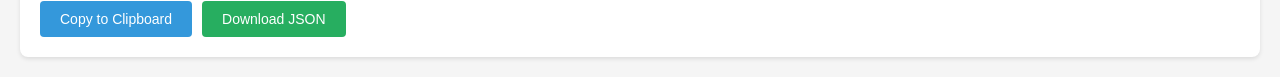
==== commit 6f157833: "styles" ====
--- a/index.html
+++ b/index.html
@@ -3,7 +3,7 @@
 <head>
     <meta charset="UTF-8">
     <meta name="viewport" content="width=device-width, initial-scale=1.0">
-    <title>Configuration Editor</title>
+    <title>Salesforce Data Cloud Data Graph Visualizer - Configuration Editor</title>
     <style>
         * {
             box-sizing: border-box;
@@ -511,7 +511,7 @@
 <body>
     <div class="container">
         <header>
-            <h1>Configuration Editor</h1>
+            <h1>Salesforce Data Cloud Data Graph Visualizer - Configuration Editor</h1>
             <p class="subtitle">Build your JSON configuration with visual tools</p>
         </header>
 
